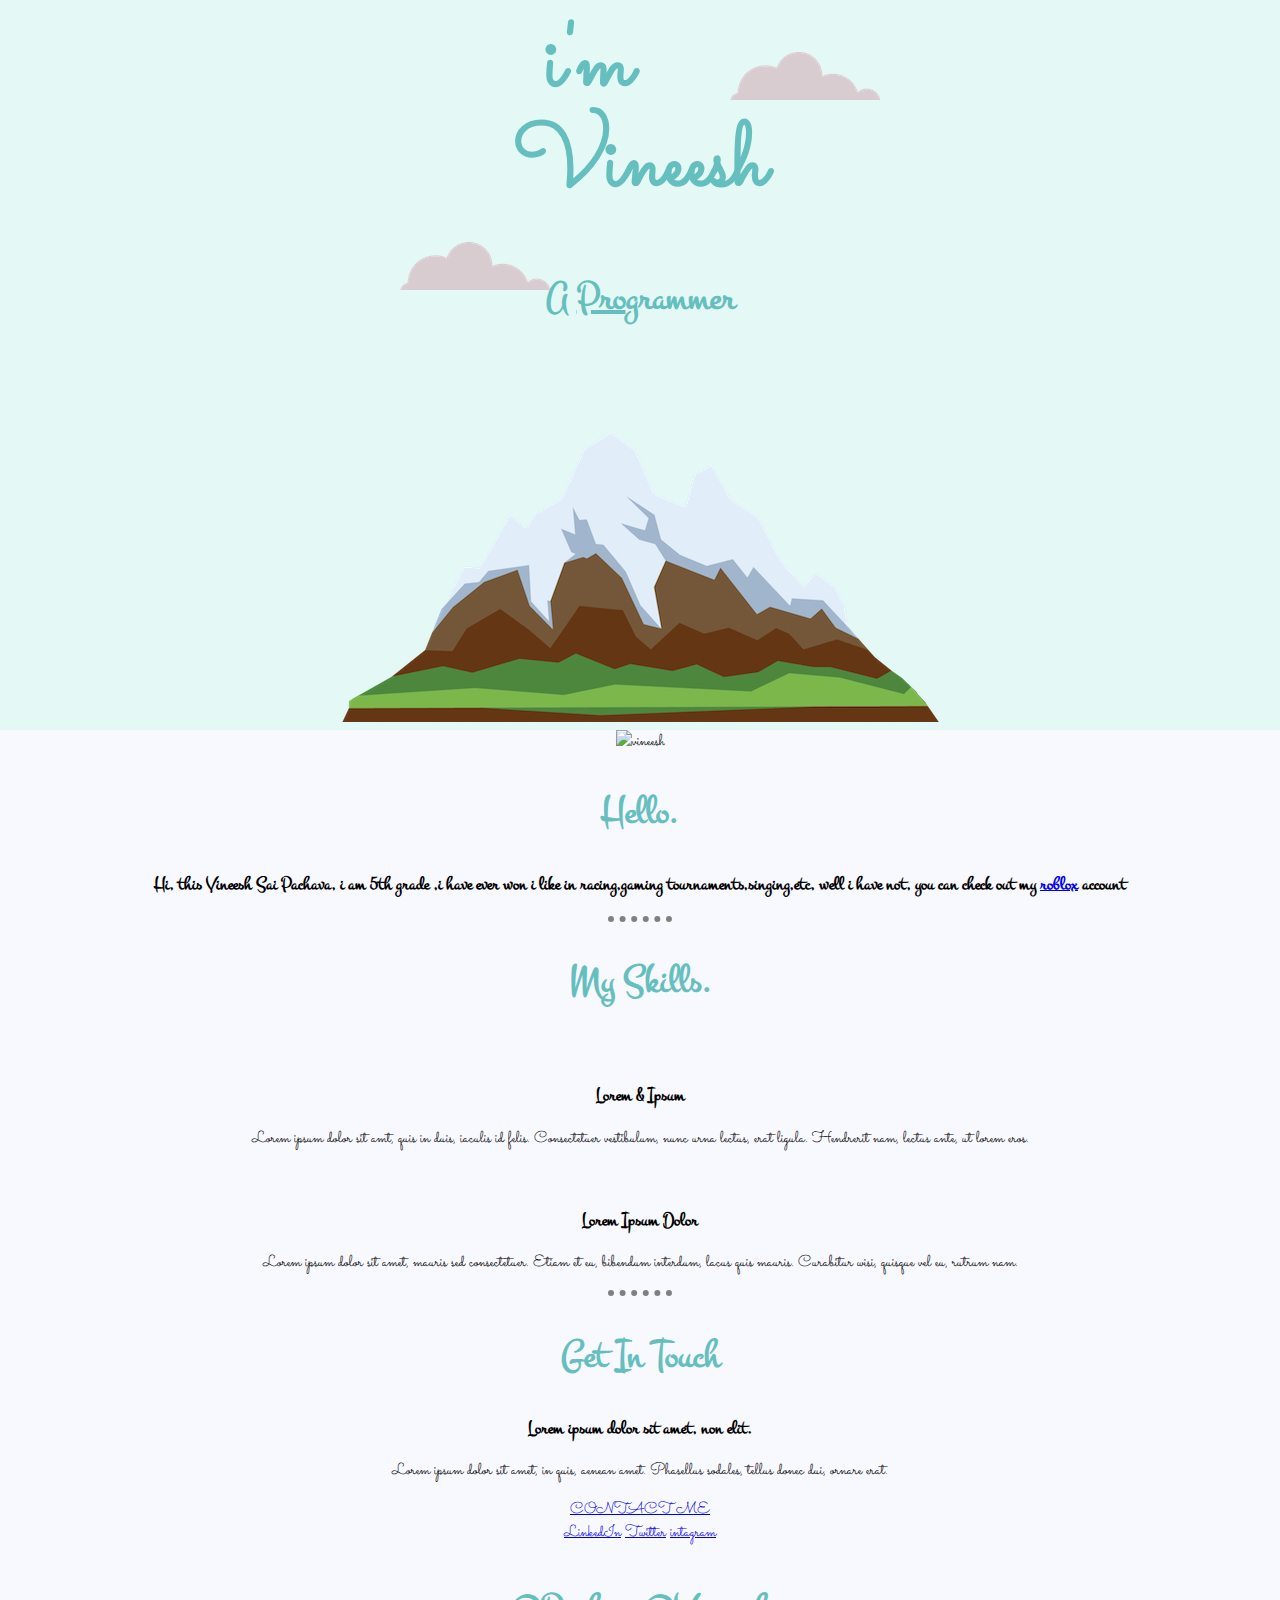
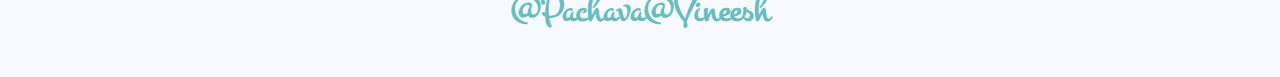
==== index.HTML @ c73bc134 "Initial commit" ====
<!DOCTYPE html>
<html lang="en" dir="ltr">
  <head>
    <meta charset="utf-8">
    <title>Vineesh sai pachava</title>
    <link rel="stylesheet" href="css/Styles.css">
    <link rel="icon" href="favicon.ico">
    <link rel="preconnect" href="https://fonts.gstatic.com">
<link href="https://fonts.googleapis.com/css2?family=Sacramento&display=swap" rel="stylesheet">
<link rel="preconnect" href="https://fonts.gstatic.com">
<link href="https://fonts.googleapis.com/css2?family=Montez&family=Montserrat:ital,wght@0,200;0,300;0,400;0,500;0,600;0,700;0,800;0,900;1,100;1,200;1,300;1,400;1,500;1,600;1,700;1,800;1,900&display=swap" rel="stylesheet">
  </head>
  <body>
    <div class="top-gamer">
      <img  class="top-clu"src="cloud.png" alt="cloud.img">
    <h1 class="blue"> i'm </h1>
    <h1 class="vineesh">Vineesh</h1>
      <h2><p> A <span class="Pro">Pro</span>grammer</p></h2>
      <img  class="bottom-clu"src="cloud.png" alt="cloud.img">
      <img src="mountain.png" alt="mountian.png">
    </div>
    <div class="middle-gamer"><div class="middle-container">
      <div class="profile">
        <img src="vineesh.png" alt="vineesh">
        <h2>Hello.</h2>
        <h3><p>Hi, this Vineesh Sai Pachava, i am 5th grade ,i have ever won i like in racing,gaming tournaments,singing,etc, well i have not, you can
        check out my <a href="https://web.roblox.com/users/1840642344/profile">roblox</a> account </p>
      </div></h3>
      <hr class="hr">
      <div class="skills">
        <h2>My Skills.</h2>
        <div class="skill-row">
          <img class="" src="" alt="">
          <h3>Lorem & Ipsum</h3>
          <p>Lorem ipsum dolor sit amt, quis in duis, iaculis id felis. Consectetuer vestibulum, nunc urna lectus, erat ligula. Hendrerit nam, lectus ante, ut lorem eros.</p>
        </div>
        <div class="skill-row">
          <img class="" src="" alt="">
          <h3>Lorem Ipsum Dolor</h3>
          <p>Lorem ipsum dolor sit amet, mauris sed consectetuer. Etiam et eu, bibendum interdum, lacus quis mauris. Curabitur wisi, quisque vel eu, rutrum nam.</p>
        </div>
      </div>
      <hr>
      <div class="contact-me">
        <h2>Get In Touch</h2>
        <h3>Lorem ipsum dolor sit amet, non elit.</h3>
        <p>Lorem ipsum dolor sit amet, in quis, aenean amet. Phasellus sodales, tellus donec dui, ornare erat.</p>
        <a class="btn" href="mailto:name@email.com">CONTACT ME</a>
      </div>
    </div>


    <div class="bottom-container">
      <a class="footer-link" href="https://www.linkedin.com/">LinkedIn</a>
      <a class="footer-link" href="https://twitter.com/">Twitter</a>
      <a class="footer-link" href="https://www.instagram.com/">intagram</a>
      <h2><p>@Pachava@Vineesh</p></h2>
    </div>

</div>
  </body>
</html>
---- css/Styles.css ----
body {
margin: 0 ;
text-align: center;
font-family: cursive, Sacramento,sans-serif;
background-color: #F8F8FF;
}

h1 {
   margin-top: 50px;
  margin: 0 auto 0 auto;
  font-family:Sacramento,cursive ;
  font-size: 5.625rem ;
  font-weight: bold;
    color: #66BFBF ;
}

h2  {
  font-family: Montez,Montserrat;
  font-size: 2.5rem ;
  font-weight: bold;
  color: #66BFBF ;
}

h3 {
  font-family: Montez, Montserrat;
}

h4{
  font-family: Montez, Montserrat;
}

h5{
  font-family: Montez, Montserrat;
}

h6{
  font-family: Montez, Montserrat;
}

.top-gamer {
Background-color: #E4F9F5;
size: 100%;
padding-top: 100px;
padding-left: 100px;
padding-right: 100px;
}

.Pro{
  text-decoration: underline;
}

.top-clu {
position: absolute;
right: 400px;
bottom:800px;
}
.bottom-clu{
   position: absolute;
   left: 400px;
   bottom:610px;
}

.blue{
  position: absolute;
   right: 100px;
   left: 0;
   top: 0;
   bottom: 0;
}

.Vineesh {
  position: absolute;
  text-align: center;
}

hr {
    border-style: none;
    border-top-style: dotted;
    border-color: grey;
    border-width: 6px;
    width: 5%;
}
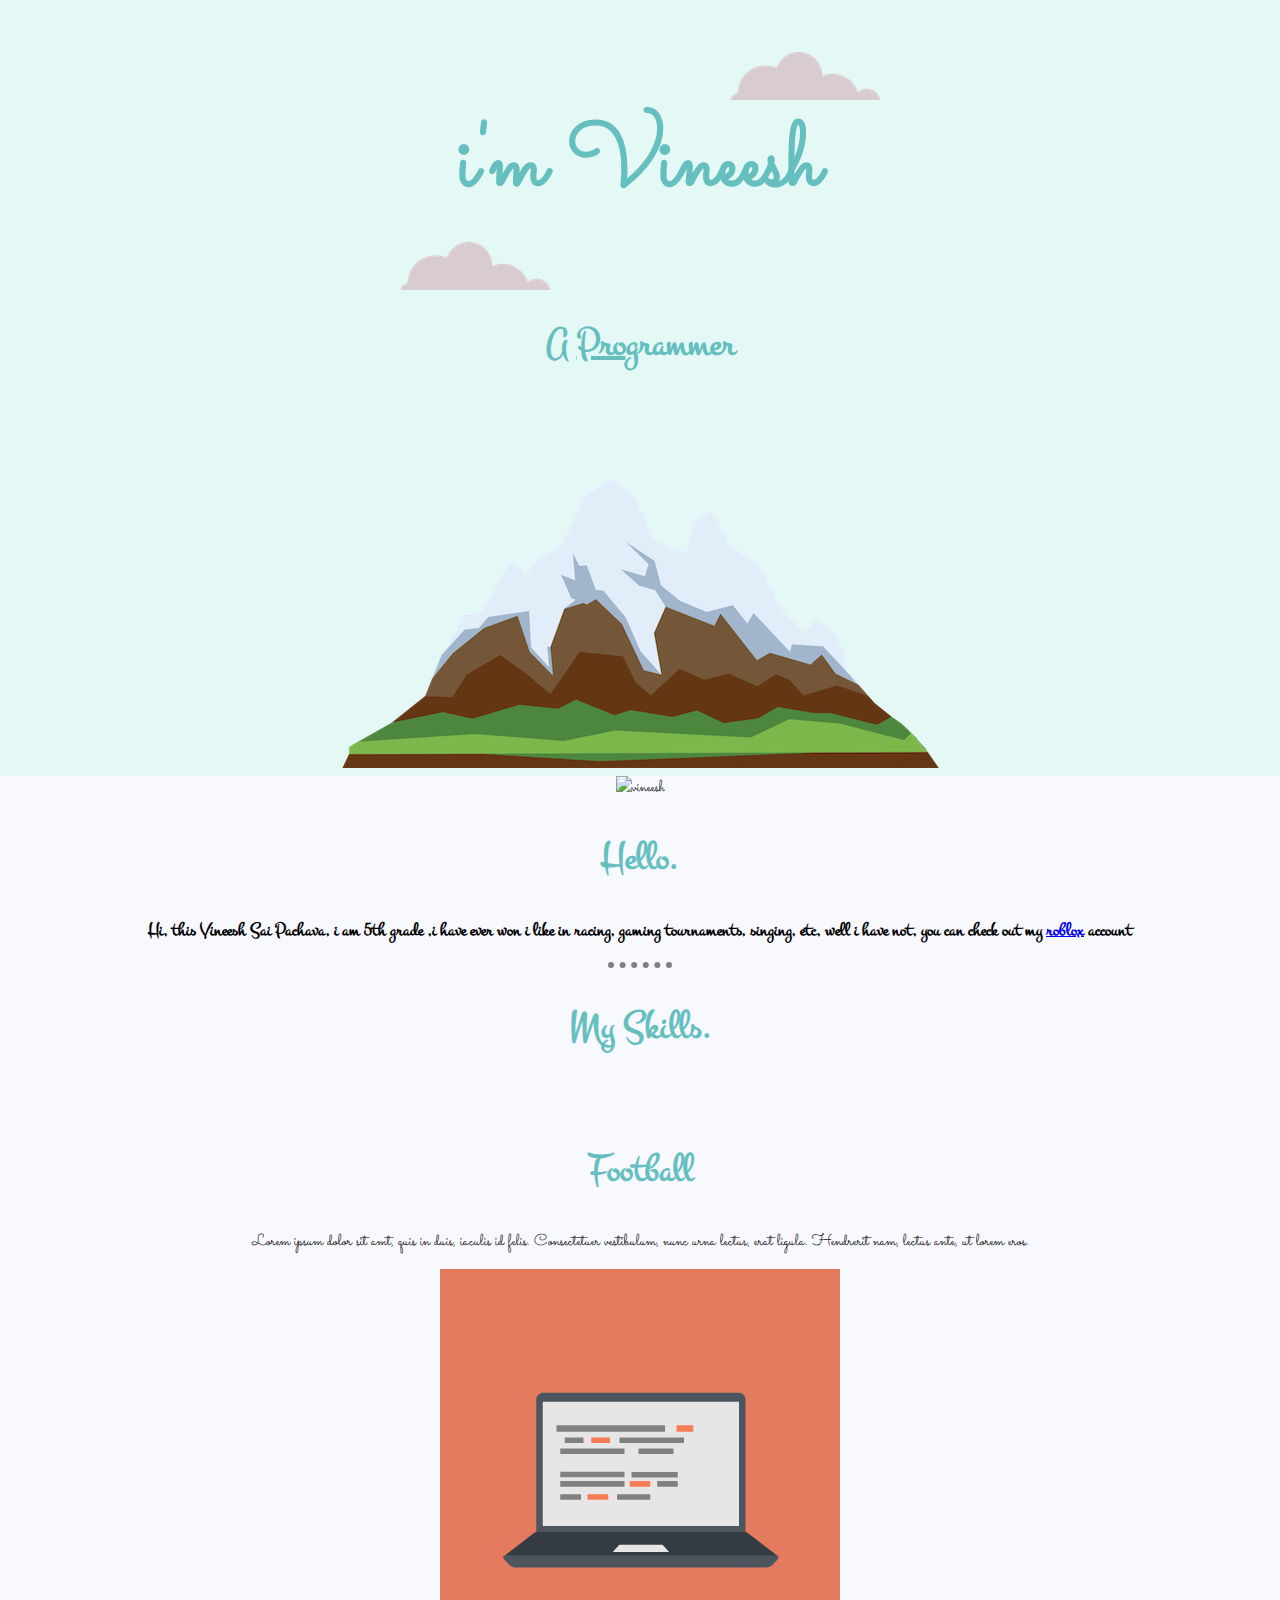
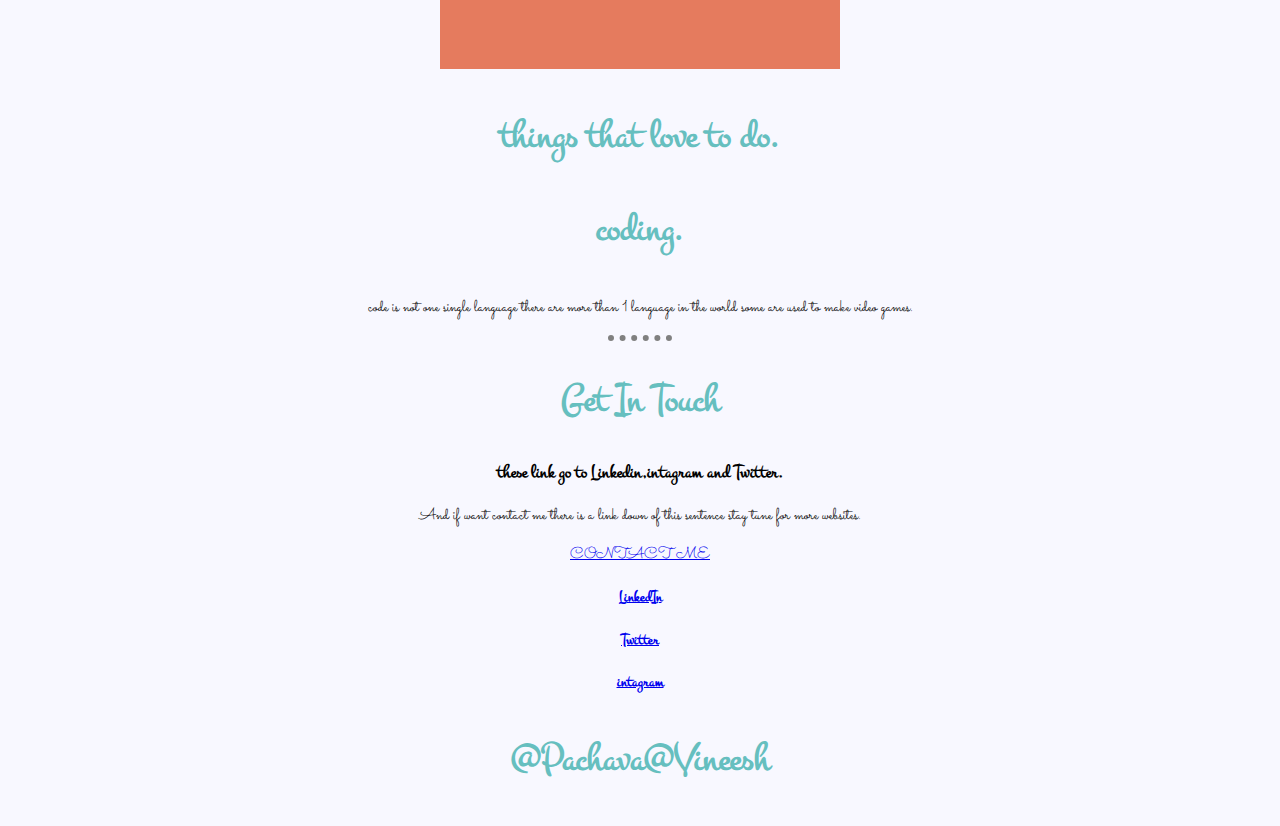
==== commit 79edaee2: "Updates" ====
--- a/index.HTML
+++ b/index.HTML
@@ -1,62 +1,77 @@
 <!DOCTYPE html>
 <html lang="en" dir="ltr">
-  <head>
-    <meta charset="utf-8">
-    <title>Vineesh sai pachava</title>
-    <link rel="stylesheet" href="css/Styles.css">
-    <link rel="icon" href="favicon.ico">
-    <link rel="preconnect" href="https://fonts.gstatic.com">
-<link href="https://fonts.googleapis.com/css2?family=Sacramento&display=swap" rel="stylesheet">
-<link rel="preconnect" href="https://fonts.gstatic.com">
-<link href="https://fonts.googleapis.com/css2?family=Montez&family=Montserrat:ital,wght@0,200;0,300;0,400;0,500;0,600;0,700;0,800;0,900;1,100;1,200;1,300;1,400;1,500;1,600;1,700;1,800;1,900&display=swap" rel="stylesheet">
-  </head>
-  <body>
-    <div class="top-gamer">
-      <img  class="top-clu"src="cloud.png" alt="cloud.img">
-    <h1 class="blue"> i'm </h1>
-    <h1 class="vineesh">Vineesh</h1>
-      <h2><p> A <span class="Pro">Pro</span>grammer</p></h2>
-      <img  class="bottom-clu"src="cloud.png" alt="cloud.img">
-      <img src="mountain.png" alt="mountian.png">
-    </div>
-    <div class="middle-gamer"><div class="middle-container">
+
+<head>
+  <meta charset="utf-8">
+  <title>Vineesh sai pachava</title>
+  <link rel="stylesheet" href="css/Styles.css">
+  <link rel="icon" href="favicon.ico">
+  <link rel="preconnect" href="https://fonts.gstatic.com">
+  <link href="https://fonts.googleapis.com/css2?family=Sacramento&display=swap" rel="stylesheet">
+  <link rel="preconnect" href="https://fonts.gstatic.com">
+  <link href="https://fonts.googleapis.com/css2?family=Montez&family=Montserrat:ital,wght@0,200;0,300;0,400;0,500;0,600;0,700;0,800;0,900;1,100;1,200;1,300;1,400;1,500;1,600;1,700;1,800;1,900&display=swap" rel="stylesheet">
+</head>
+
+<body>
+  <div class="top-gamer">
+    <img class="top-clu" src="cloud.png" alt="cloud.img">
+
+    <h1 class="vineesh"> i'm Vineesh</h1>
+    <br>
+    <br>
+    <h2>
+      <div class="a">
+          <p> A <span class="Pro">Pro</span>grammer</p>
+      </div>
+    </h2>
+    <img class="bottom-clu" src="cloud.png" alt="cloud.img">
+    <img src="mountain.png" alt="mountian.png">
+  </div>
+  <div class="middle-gamer">
+    <div class="middle-container">
       <div class="profile">
         <img src="vineesh.png" alt="vineesh">
         <h2>Hello.</h2>
-        <h3><p>Hi, this Vineesh Sai Pachava, i am 5th grade ,i have ever won i like in racing,gaming tournaments,singing,etc, well i have not, you can
-        check out my <a href="https://web.roblox.com/users/1840642344/profile">roblox</a> account </p>
-      </div></h3>
+        <h3>
+          <p>Hi, this Vineesh Sai Pachava, i am 5th grade ,i have ever won i like in racing, gaming tournaments, singing, etc, well i have not, you can
+            check out my <a href="https://web.roblox.com/users/1840642344/profile">roblox</a> account </p>
+      </div>
+      </h3>
       <hr class="hr">
       <div class="skills">
         <h2>My Skills.</h2>
         <div class="skill-row">
           <img class="" src="" alt="">
-          <h3>Lorem & Ipsum</h3>
+          <h2>Football</h2>
           <p>Lorem ipsum dolor sit amt, quis in duis, iaculis id felis. Consectetuer vestibulum, nunc urna lectus, erat ligula. Hendrerit nam, lectus ante, ut lorem eros.</p>
         </div>
         <div class="skill-row">
-          <img class="" src="" alt="">
-          <h3>Lorem Ipsum Dolor</h3>
-          <p>Lorem ipsum dolor sit amet, mauris sed consectetuer. Etiam et eu, bibendum interdum, lacus quis mauris. Curabitur wisi, quisque vel eu, rutrum nam.</p>
+          <img class="" src="computer.png" alt="computer">
+          <h2>things that love to do.</h2>
+          <h2><p>coding.</p></h2>
+          <p>code is not one single language there are more than 1 language in the world some are used to make video games.  </p>
         </div>
       </div>
       <hr>
       <div class="contact-me">
         <h2>Get In Touch</h2>
-        <h3>Lorem ipsum dolor sit amet, non elit.</h3>
-        <p>Lorem ipsum dolor sit amet, in quis, aenean amet. Phasellus sodales, tellus donec dui, ornare erat.</p>
+        <h3>these link go to Linkedin,intagram and Twitter.</h3>
+        <p>And if want contact me there is a link down of this sentence stay tune for more websites.</p>
         <a class="btn" href="mailto:name@email.com">CONTACT ME</a>
       </div>
     </div>
 
 
     <div class="bottom-container">
-      <a class="footer-link" href="https://www.linkedin.com/">LinkedIn</a>
-      <a class="footer-link" href="https://twitter.com/">Twitter</a>
-      <a class="footer-link" href="https://www.instagram.com/">intagram</a>
-      <h2><p>@Pachava@Vineesh</p></h2>
+    <h4>  <a class="footer-link" href="https://www.linkedin.com/">LinkedIn</a></h4>
+    <h4>  <a class="footer-link" href="https://twitter.com/">Twitter</a></h4>
+    <h4>  <a class="footer-link" href="https://www.instagram.com/">intagram</a></h4>
+      <h2>
+        <p>@Pachava@Vineesh</p>
+      </h2>
     </div>
 
-</div>
-  </body>
+  </div>
+</body>
+
 </html>
